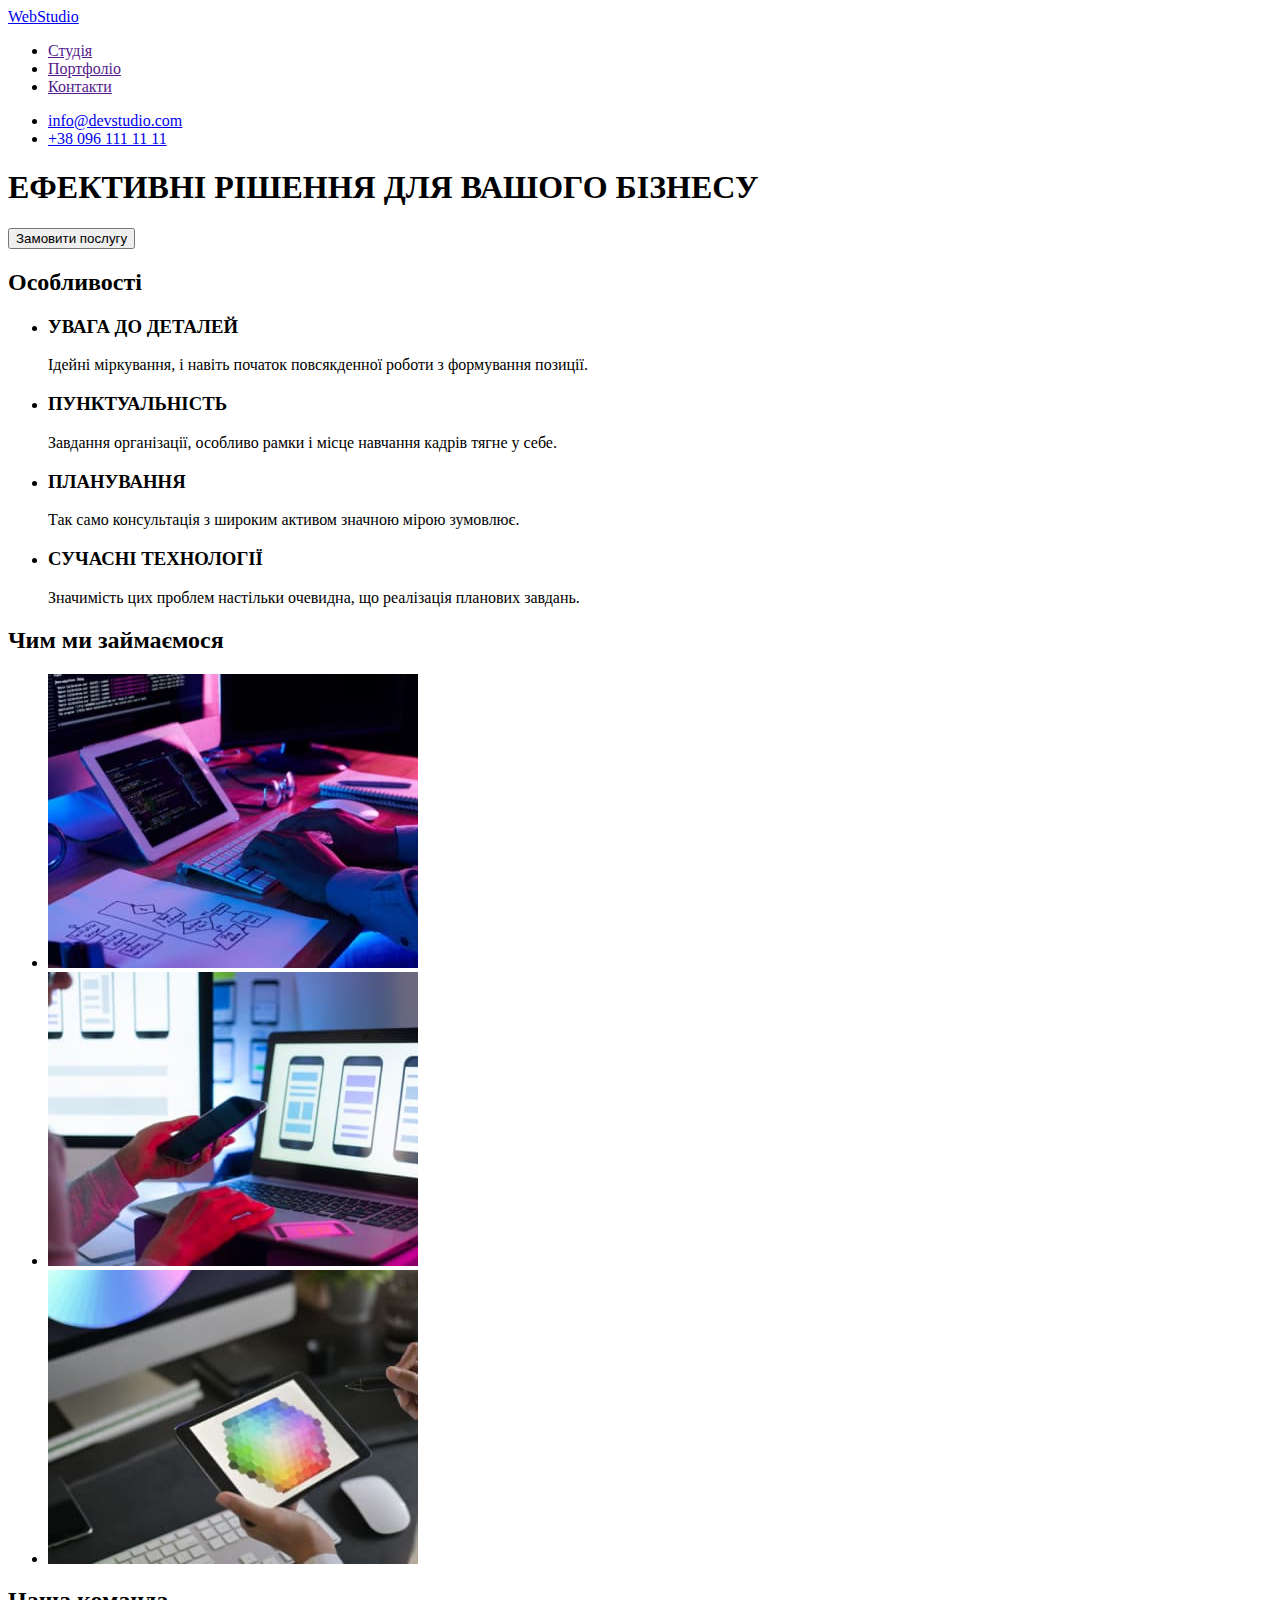
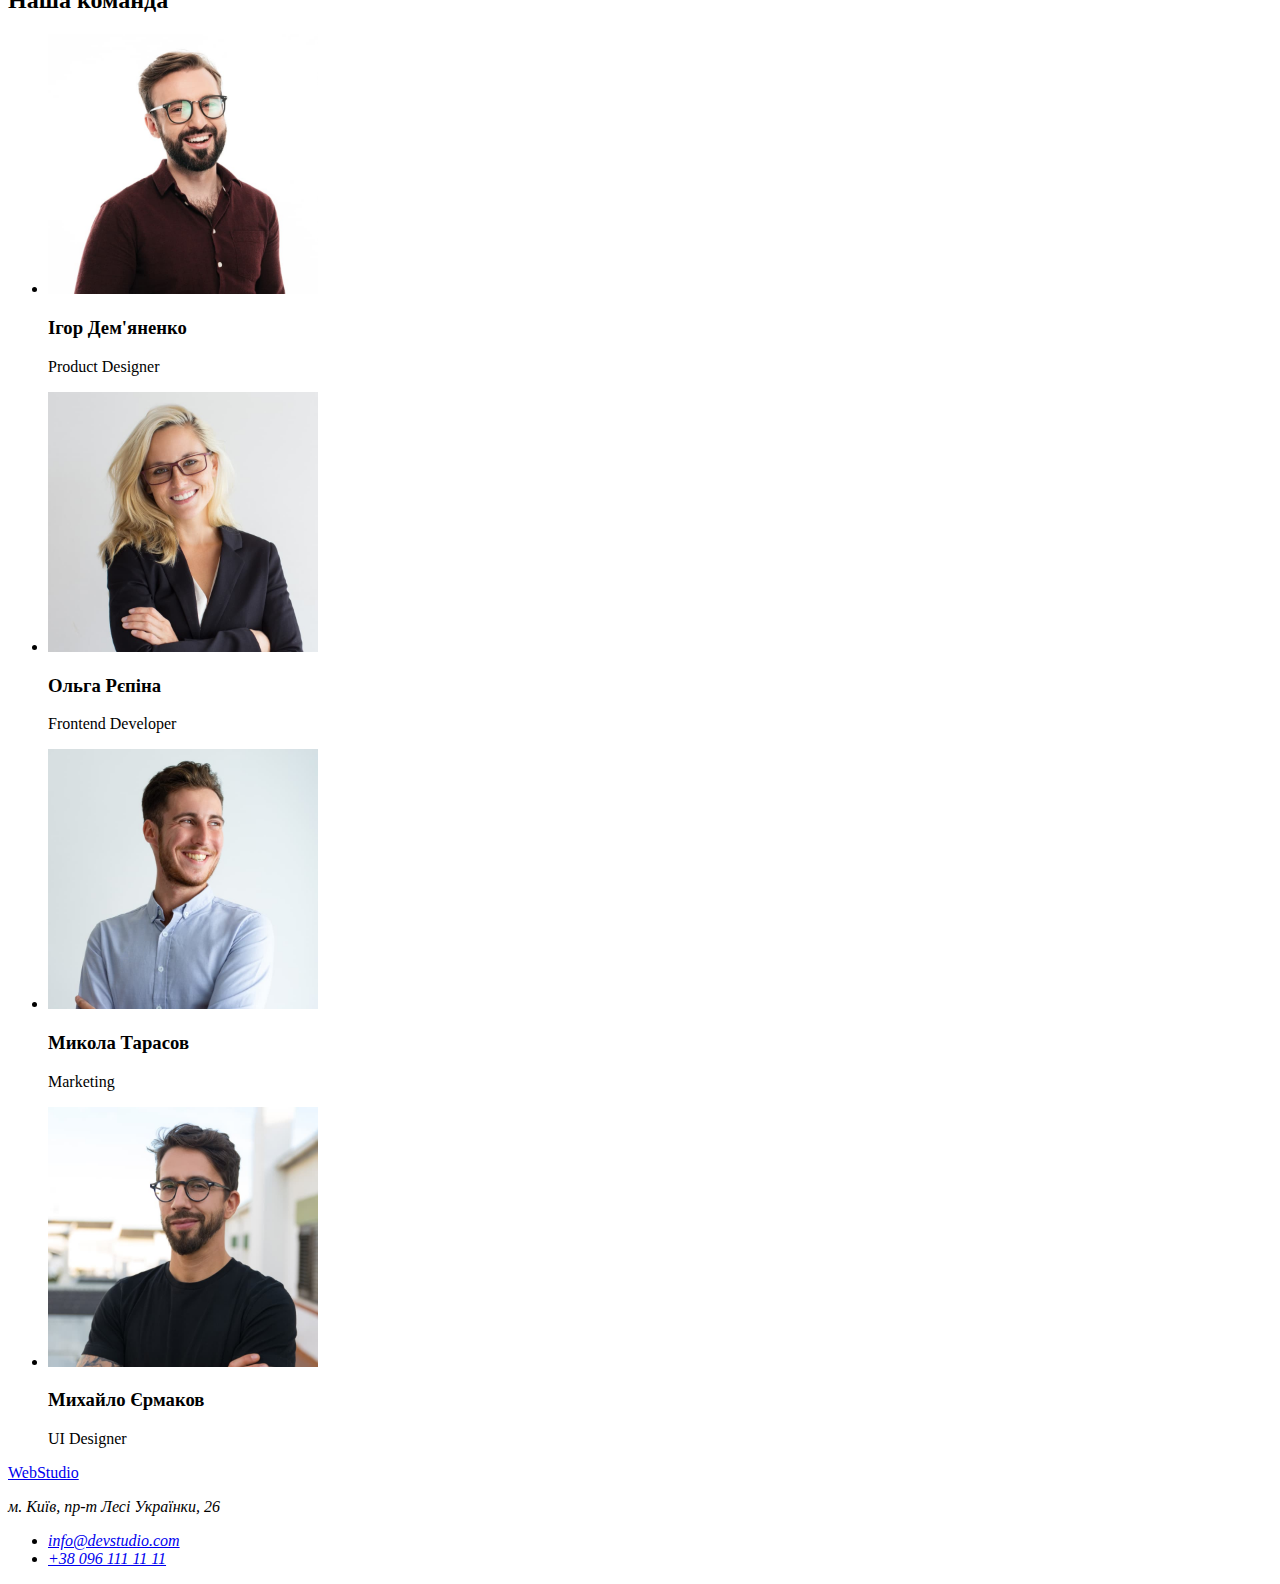
==== index.html @ 7e766d19 "Скопировал файлы" ====
<!DOCTYPE html>
<html lang="uk">
<head>
    <meta charset="UTF-8">
    <meta http-equiv="X-UA-Compatible" content="IE=edge">
    <meta name="viewport" content="width=device-width, initial-scale=1.0">
    <title>Document</title>
</head>
<body>
<!-- Header-->
<header> 
    <nav>
    <a href="/">WebStudio</a>
    <ul>
        <li><a href="">Студія</a> </li>
        <li><a href="">Портфоліо</a> </li>
        <li><a href="">Контакти</a> </li>
    </ul>
    </nav> 

    <ul>
    <li><a href="mailto:info@devstudio.com">info@devstudio.com</a></li>
    <li><a href="tel:+380961111111"> +38 096 111 11 11</a></li>
    </ul>   

</header>
<!--Main -->  
<main>
    <!-- Герой-->
<section>
    <h1>ЕФЕКТИВНІ РІШЕННЯ ДЛЯ ВАШОГО БІЗНЕСУ</h1>
<button type="button">Замовити послугу</button>
</section>
<!--Особливості-->
<section>
    <h2>Особливості</h2>
    <ul>
        <li>
            <h3>УВАГА ДО ДЕТАЛЕЙ</h3>
            <p>Ідейні міркування, і навіть початок повсякденної роботи з формування позиції.</p>
        </li>
        <li>
            <h3>ПУНКТУАЛЬНІСТЬ</h3>
            <p>Завдання організації, особливо рамки і місце навчання кадрів тягне у себе.</p>
        </li>
        <li>
            <h3>ПЛАНУВАННЯ</h3>
            <p>Так само консультація з широким активом значною мірою зумовлює.</p>
        </li>
        <li>
            <h3>СУЧАСНІ ТЕХНОЛОГІЇ</h3>
            <p>Значимість цих проблем настільки очевидна, що реалізація планових завдань.</p>
        </li>
    </ul>
</section>
<!--Чим ми займаємось-->
<section>
    <h2>Чим ми займаємося</h2>
    <ul>
        <li><img src="./images/box1.jpg" alt="Код" width="370"></li>
        <li><img src="./images/box2.jpg" alt="Структура" width="370"></li>
        <li><img src="./images/box3.jpg" alt="Палітра" width="370"></li>
    </ul>
</section>
<!--Наша команда-->
<section>
    <h2>Наша команда</h2>
    <ul>
        <li>
            <img src="./images/Igor.jpg" alt="Ігор Дем'яненко" width="270">
            <h3>Ігор Дем'яненко</h3>
            <p lang="en">Product Designer</p>
        </li>
        <li>
            <img src="./images/Olga.jpg" alt="Ольга Рєпіна" width="270">
            <h3>Ольга Рєпіна</h3>
            <p lang="en">Frontend Developer</p>
        </li>
        <li>
            <img src="./images/Mukola.jpg" alt="Mukola Tarasov" width="270">
            <h3>Микола Тарасов</h3>
            <p lang="en">Marketing</p>
        </li>
        <li>
            <img src="./images/Muhailo.jpg" alt="Михайло Єрмаков" width="270">
            <h3>Михайло Єрмаков</h3>
            <p lang="en">UI Designer</p>
        </li>
    </ul>
</section>
</main>
<!--Footer-->
<footer>
    <a href="/">WebStudio</a>
    <address>
        <p>м. Київ, пр-т Лесі Українки, 26</p>
        <ul>
            <li><a href="mailto:info@devstudio.com">info@devstudio.com</a></li>
            <li><a href="tel:+380961111111"> +38 096 111 11 11</a></li>
            </ul>  
    </address>
</footer>
</body>
</html>
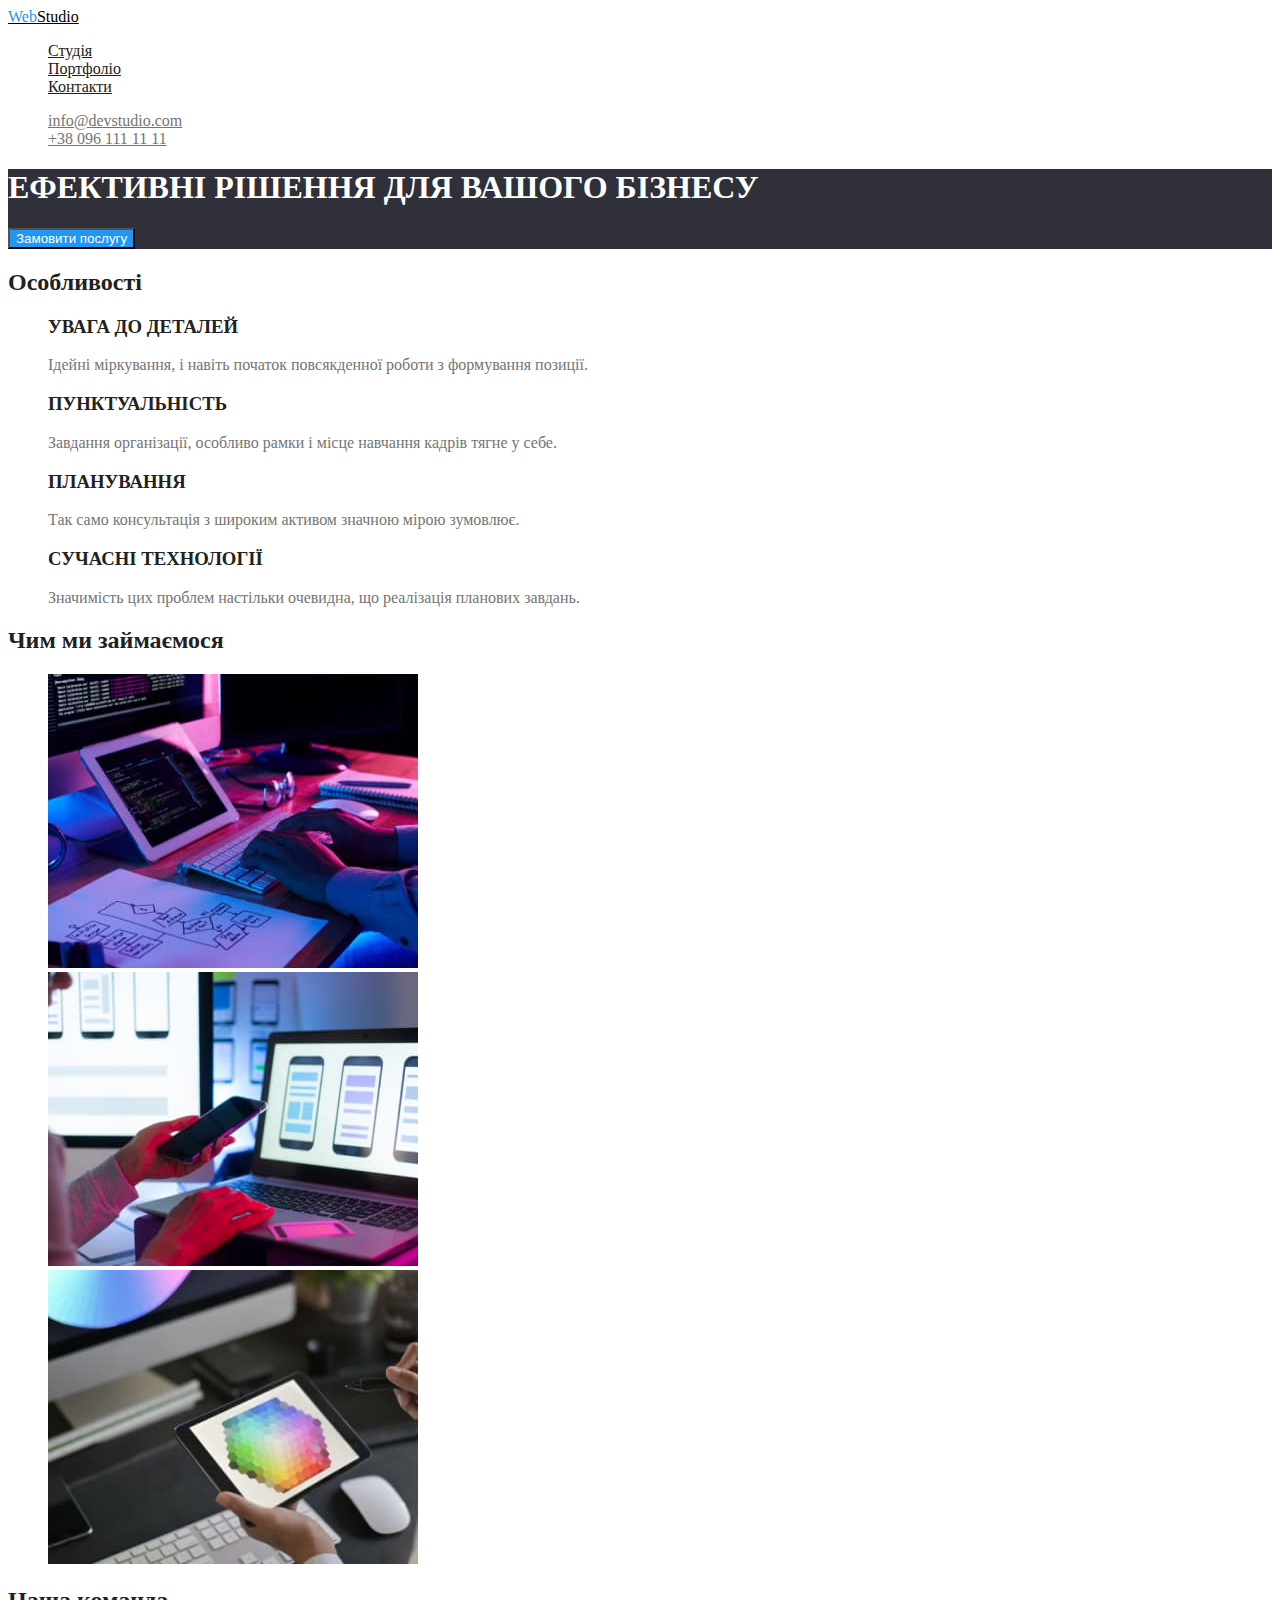
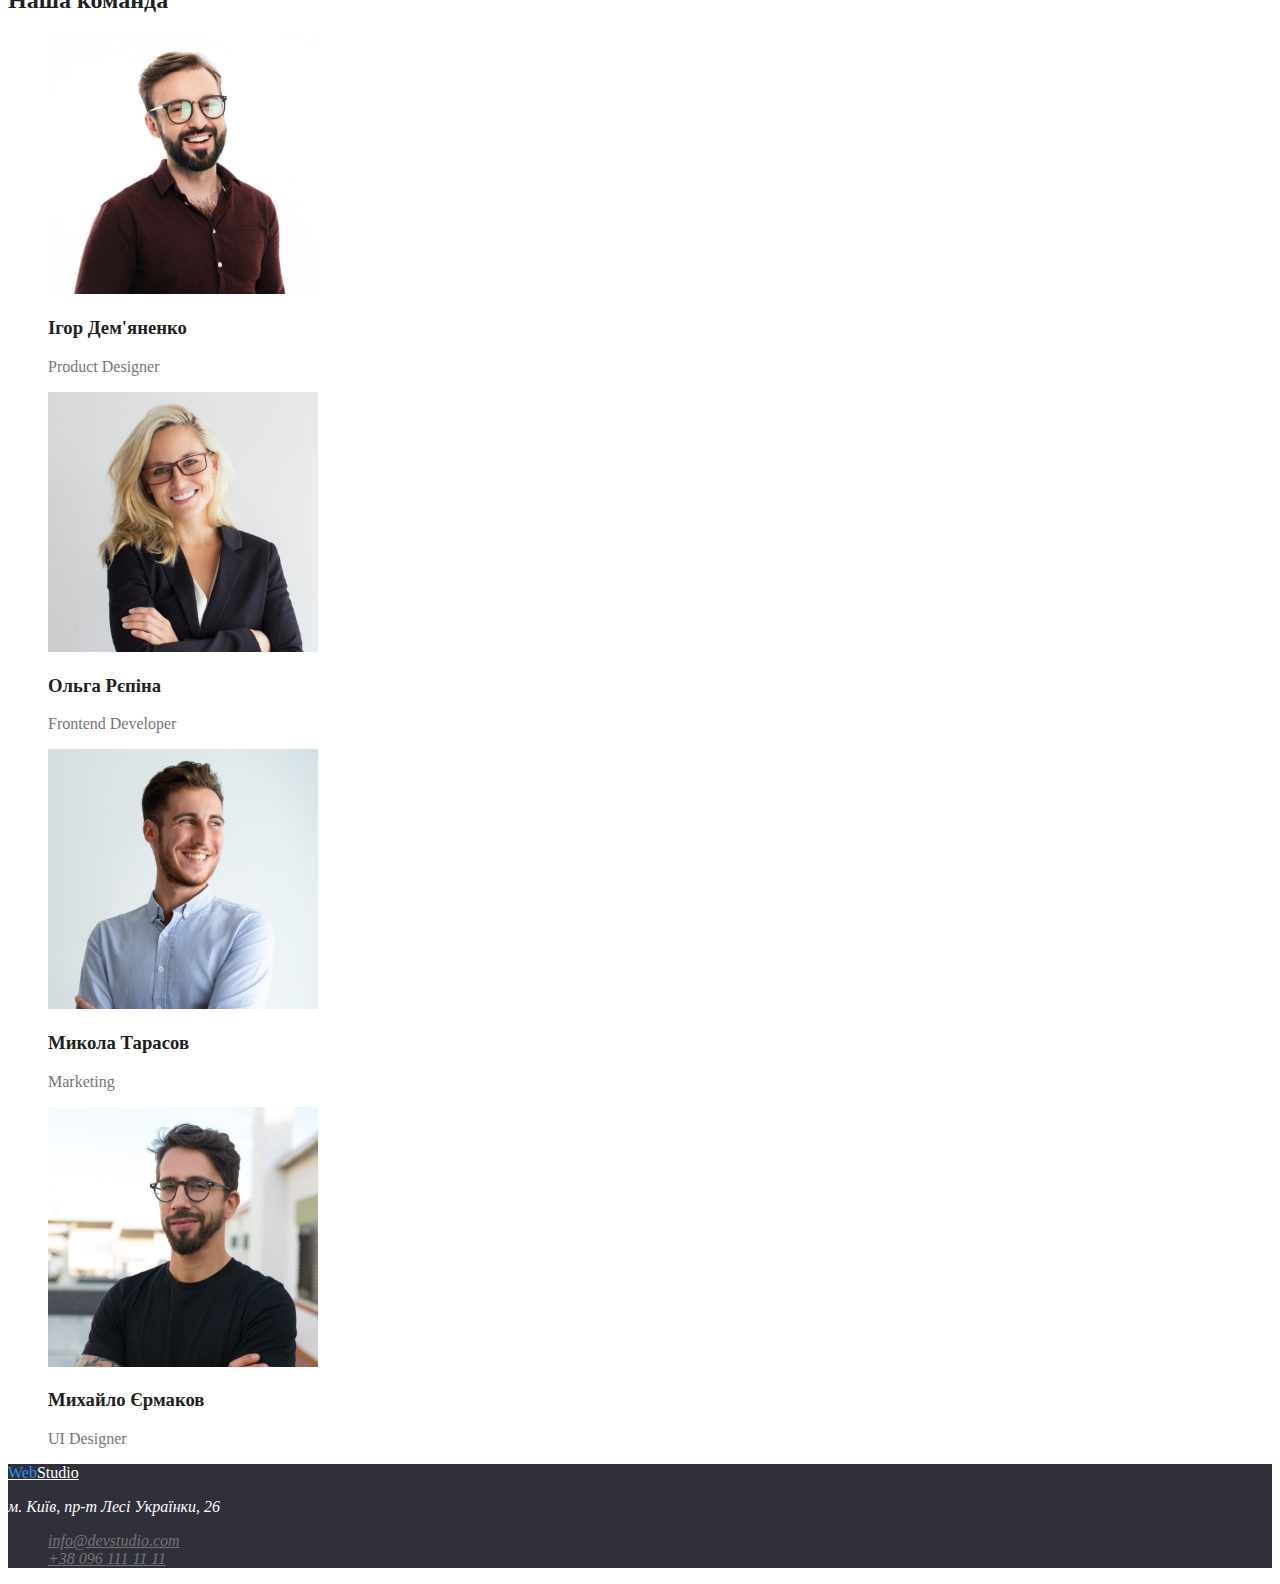
==== commit 14b6932c: "Добавляет цвет текста" ====
--- a/index.html
+++ b/index.html
@@ -5,98 +5,99 @@
     <meta http-equiv="X-UA-Compatible" content="IE=edge">
     <meta name="viewport" content="width=device-width, initial-scale=1.0">
     <title>Document</title>
+    <link rel="stylesheet" href="./css/style.css">
 </head>
 <body>
 <!-- Header-->
-<header> 
+<header class="page-header"> 
     <nav>
-    <a href="/">WebStudio</a>
-    <ul>
-        <li><a href="">Студія</a> </li>
-        <li><a href="">Портфоліо</a> </li>
-        <li><a href="">Контакти</a> </li>
+    <a href="/" class="logo"><span class="logo-item">Web</span>Studio</a>
+    <ul class="site-nav list">
+        <li><a href="" class="link">Студія</a> </li>
+        <li><a href="" class="link">Портфоліо</a> </li>
+        <li><a href="" class="link">Контакти</a> </li>
     </ul>
     </nav> 
 
-    <ul>
-    <li><a href="mailto:info@devstudio.com">info@devstudio.com</a></li>
-    <li><a href="tel:+380961111111"> +38 096 111 11 11</a></li>
+    <ul class="auth-nav list">
+    <li><a href="mailto:info@devstudio.com" class="link">info@devstudio.com</a></li>
+    <li><a href="tel:+380961111111" class="link"> +38 096 111 11 11</a></li>
     </ul>   
 
 </header>
 <!--Main -->  
 <main>
     <!-- Герой-->
-<section>
-    <h1>ЕФЕКТИВНІ РІШЕННЯ ДЛЯ ВАШОГО БІЗНЕСУ</h1>
-<button type="button">Замовити послугу</button>
+<section class="hero">
+    <h1 class="hero-title">ЕФЕКТИВНІ РІШЕННЯ ДЛЯ ВАШОГО БІЗНЕСУ</h1>
+<button type="button" class="button">Замовити послугу</button>
 </section>
 <!--Особливості-->
-<section>
-    <h2>Особливості</h2>
-    <ul>
+<section class="section">
+    <h2 class="section-title">Особливості</h2>
+    <ul class="features-list list">
         <li>
-            <h3>УВАГА ДО ДЕТАЛЕЙ</h3>
-            <p>Ідейні міркування, і навіть початок повсякденної роботи з формування позиції.</p>
+            <h3 class="title">УВАГА ДО ДЕТАЛЕЙ</h3>
+            <p class="text">Ідейні міркування, і навіть початок повсякденної роботи з формування позиції.</p>
         </li>
         <li>
-            <h3>ПУНКТУАЛЬНІСТЬ</h3>
-            <p>Завдання організації, особливо рамки і місце навчання кадрів тягне у себе.</p>
+            <h3 class="title">ПУНКТУАЛЬНІСТЬ</h3>
+            <p class="text">Завдання організації, особливо рамки і місце навчання кадрів тягне у себе.</p>
         </li>
         <li>
-            <h3>ПЛАНУВАННЯ</h3>
-            <p>Так само консультація з широким активом значною мірою зумовлює.</p>
+            <h3 class="title">ПЛАНУВАННЯ</h3>
+            <p class="text">Так само консультація з широким активом значною мірою зумовлює.</p>
         </li>
         <li>
-            <h3>СУЧАСНІ ТЕХНОЛОГІЇ</h3>
-            <p>Значимість цих проблем настільки очевидна, що реалізація планових завдань.</p>
+            <h3 class="title">СУЧАСНІ ТЕХНОЛОГІЇ</h3>
+            <p class="text">Значимість цих проблем настільки очевидна, що реалізація планових завдань.</p>
         </li>
     </ul>
 </section>
 <!--Чим ми займаємось-->
-<section>
-    <h2>Чим ми займаємося</h2>
-    <ul>
+<section class="section">
+    <h2 class="section-title">Чим ми займаємося</h2>
+    <ul class="work-list list">
         <li><img src="./images/box1.jpg" alt="Код" width="370"></li>
         <li><img src="./images/box2.jpg" alt="Структура" width="370"></li>
         <li><img src="./images/box3.jpg" alt="Палітра" width="370"></li>
     </ul>
 </section>
 <!--Наша команда-->
-<section>
-    <h2>Наша команда</h2>
-    <ul>
-        <li>
+<section class="section">
+    <h2 class="section-title">Наша команда</h2>
+    <ul class="team-list list">
+        <li class="team-list-item">
             <img src="./images/Igor.jpg" alt="Ігор Дем'яненко" width="270">
-            <h3>Ігор Дем'яненко</h3>
-            <p lang="en">Product Designer</p>
+            <h3  class="title">Ігор Дем'яненко</h3>
+            <p lang="en" class="text">Product Designer</p>
         </li>
-        <li>
+        <li class="team-list-item">
             <img src="./images/Olga.jpg" alt="Ольга Рєпіна" width="270">
-            <h3>Ольга Рєпіна</h3>
-            <p lang="en">Frontend Developer</p>
+            <h3 class="title">Ольга Рєпіна</h3>
+            <p lang="en" class="text">Frontend Developer</p>
         </li>
-        <li>
+        <li class="team-list-item">
             <img src="./images/Mukola.jpg" alt="Mukola Tarasov" width="270">
-            <h3>Микола Тарасов</h3>
-            <p lang="en">Marketing</p>
+            <h3 class="title">Микола Тарасов</h3>
+            <p lang="en" class="text">Marketing</p>
         </li>
-        <li>
+        <li class="team-list-item">
             <img src="./images/Muhailo.jpg" alt="Михайло Єрмаков" width="270">
-            <h3>Михайло Єрмаков</h3>
-            <p lang="en">UI Designer</p>
+            <h3 class="title">Михайло Єрмаков</h3>
+            <p lang="en" class="text">UI Designer</p>
         </li>
     </ul>
 </section>
 </main>
 <!--Footer-->
-<footer>
-    <a href="/">WebStudio</a>
-    <address>
-        <p>м. Київ, пр-т Лесі Українки, 26</p>
-        <ul>
-            <li><a href="mailto:info@devstudio.com">info@devstudio.com</a></li>
-            <li><a href="tel:+380961111111"> +38 096 111 11 11</a></li>
+<footer class="page-footer">
+    <a href="/" class="logo footers">  <span class="logo-item">Web</span>Studio</a>
+    <address class="adress">
+        <p class="text">м. Київ, пр-т Лесі Українки, 26</p>
+        <ul class="adress-list list">
+            <li><a href="mailto:info@devstudio.com" class="link">info@devstudio.com</a></li>
+            <li><a href="tel:+380961111111" class="link"> +38 096 111 11 11</a></li>
             </ul>  
     </address>
 </footer>
--- a/css/style.css
+++ b/css/style.css
@@ -0,0 +1,122 @@
+/* цвет акцент #2196F3 
+белый цвет #FFFFFF
+цвет фона секции темный #2F303A 
+цвет фона секции серый #F5F4FA 
+ цвет фона секции беловатый #F5F5F5
+ цвет текста #212121
+ цвет абзаца #757575
+*/
+
+:root {
+    --accent-color: #2196F3;
+    --heder-bg-color: #FFFFFF;
+    --section-hero-color: #2F303A;
+    --section-one-color: #F5F5F5;
+    --section-two-color: #2F303A;
+    --primery-text-color: #212121;
+    --paragraph-text-color: #757575;
+}
+body {
+
+}
+
+.list {
+    list-style: none;
+}
+
+/* header */
+
+.header {
+    background-color: var(--heder-bg-color);
+}
+
+/* logo */
+
+.logo {
+    color: #000000;
+}
+
+.logo-item  {
+    color: var(--accent-color);
+}
+
+/* site nav */
+
+.site-nav .link {
+    color: var(--primery-text-color);
+}
+
+.site-nav .link:hover, 
+.site-nav .link:focus {
+    color: var(--accent-color);
+}
+.auth-nav .link {
+    color: var(--paragraph-text-color);
+}
+.auth-nav .link:hover {
+    color: var(--accent-color);
+}
+
+/* hero */
+.hero {
+    background-color: var(--section-hero-color);
+}
+
+.hero-title {
+    color: #FFFFFF;
+}
+
+.button {
+    background-color: var(--accent-color);
+    color: #FFFFFF;
+}
+
+/* section */
+
+.section-title  {
+    color: var(--primery-text-color);
+}
+
+/* features */
+
+.features-list .title {
+    color: var(--primery-text-color);
+}
+
+.features-list .text {
+    color: var(--paragraph-text-color);
+}
+
+/* Our team */
+
+.team-list .title {
+    color: var(--primery-text-color);
+}
+
+.team-list .text{
+    color: var(--paragraph-text-color);
+}
+
+/* footer */
+
+.page-footer {
+    background-color: var(--section-hero-color);
+    }
+
+.logo.footers  {
+    color: #FFFFFF;
+}
+
+.page-footer .text {
+    color: #FFFFFF;
+}
+
+.page-footer .link {
+    color: var(--paragraph-text-color);
+}
+
+.page-footer .link:hover,
+.page-footer .link:focus {
+    color: var(--accent-color);
+}
+
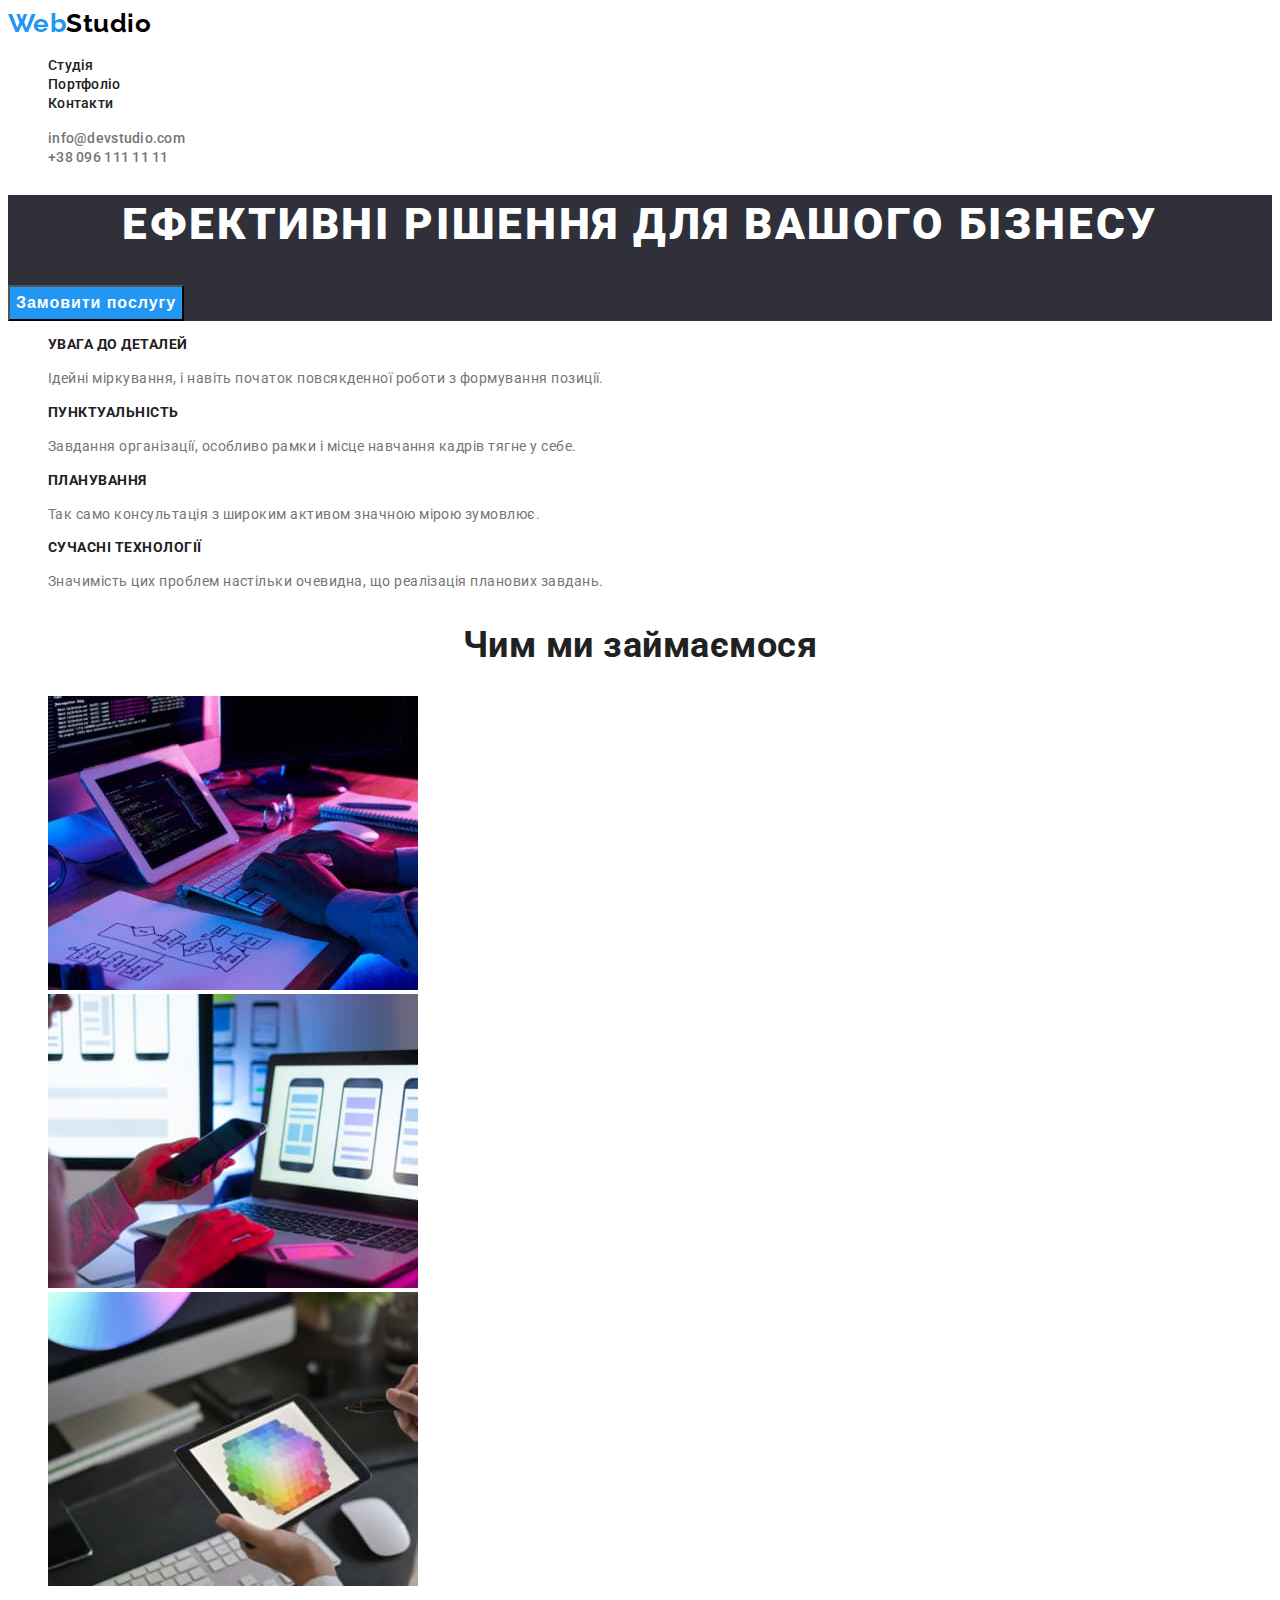
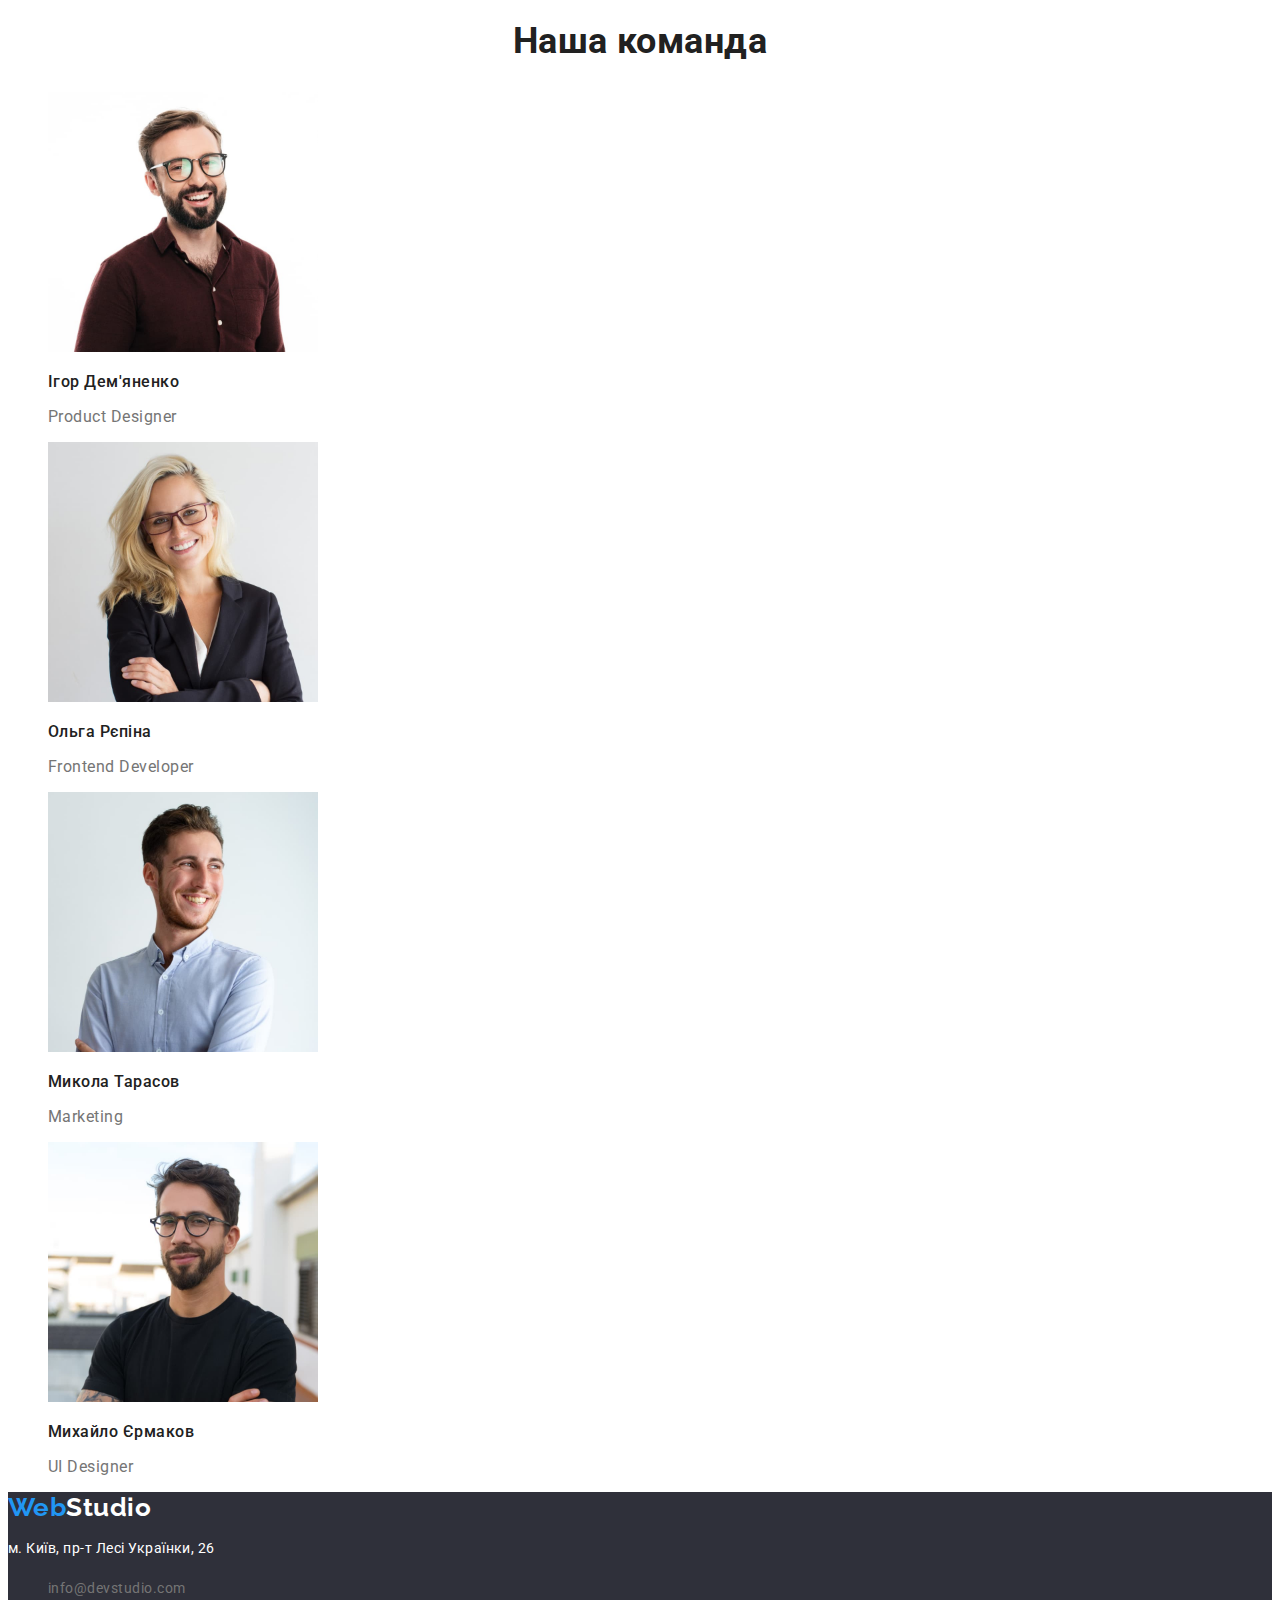
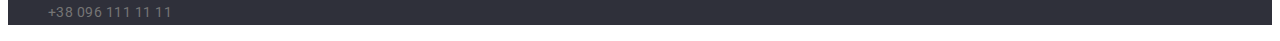
==== commit 4ec18bb1: "Добавляет стили текста" ====
--- a/index.html
+++ b/index.html
@@ -6,6 +6,9 @@
     <meta name="viewport" content="width=device-width, initial-scale=1.0">
     <title>Document</title>
     <link rel="stylesheet" href="./css/style.css">
+    <link rel="preconnect" href="https://fonts.googleapis.com">
+<link rel="preconnect" href="https://fonts.gstatic.com" crossorigin>
+<link href="https://fonts.googleapis.com/css2?family=Raleway:wght@700&family=Roboto:wght@400;500;700;900&display=swap" rel="stylesheet">
 </head>
 <body>
 <!-- Header-->
@@ -14,7 +17,7 @@
     <a href="/" class="logo"><span class="logo-item">Web</span>Studio</a>
     <ul class="site-nav list">
         <li><a href="" class="link">Студія</a> </li>
-        <li><a href="" class="link">Портфоліо</a> </li>
+        <li><a href="./portfolio.html" class="link">Портфоліо</a> </li>
         <li><a href="" class="link">Контакти</a> </li>
     </ul>
     </nav> 
@@ -34,7 +37,7 @@
 </section>
 <!--Особливості-->
 <section class="section">
-    <h2 class="section-title">Особливості</h2>
+    <h2 hidden class="section-title ">Особливості</h2>
     <ul class="features-list list">
         <li>
             <h3 class="title">УВАГА ДО ДЕТАЛЕЙ</h3>
--- a/css/style.css
+++ b/css/style.css
@@ -10,15 +10,19 @@
 :root {
     --accent-color: #2196F3;
     --heder-bg-color: #FFFFFF;
-    --section-hero-color: #2F303A;
+    --primery-bg-color: #2F303A;
     --section-one-color: #F5F5F5;
-    --section-two-color: #2F303A;
+    --section-two-color: #F5F4FA;
     --primery-text-color: #212121;
     --paragraph-text-color: #757575;
 }
+
 body {
+   color: var(--primery-text-color);
 
-}
+   font-family: Roboto, sans-serif;
+   letter-spacing: 0.03em;
+   }
 
 .list {
     list-style: none;
@@ -34,6 +38,12 @@
 
 .logo {
     color: #000000;
+
+    font-family: Raleway, sans-serif;
+    font-weight: 700;
+    font-size: 26px;
+    line-height: 1.19;
+    text-decoration: none;
 }
 
 .logo-item  {
@@ -44,14 +54,31 @@
 
 .site-nav .link {
     color: var(--primery-text-color);
+
+    font-weight: 500;
+    font-size: 14px;
+    line-height: 1.14;
+    letter-spacing: 0.02em;
+    text-decoration: none;
 }
 
 .site-nav .link:hover, 
 .site-nav .link:focus {
     color: var(--accent-color);
 }
+
+.site-nav .link.current {
+    color: var(--accent-color);
+}
+
 .auth-nav .link {
     color: var(--paragraph-text-color);
+
+    font-weight: 500;
+    font-size: 14px;
+    line-height: 1.14px;
+    letter-spacing: 0.02em;
+    text-decoration: none;
 }
 .auth-nav .link:hover {
     color: var(--accent-color);
@@ -59,48 +86,77 @@
 
 /* hero */
 .hero {
-    background-color: var(--section-hero-color);
+    background-color: var(--primery-bg-color);
 }
 
 .hero-title {
     color: #FFFFFF;
+
+    font-weight: 900;
+    font-size: 44px;
+    line-height: 1.36;
+    text-align: center;
+    letter-spacing: 0.06em;
+    text-transform: uppercase;
+
 }
 
 .button {
     background-color: var(--accent-color);
     color: #FFFFFF;
+    cursor: pointer;
+
+    font-weight: 700;
+    font-size: 16px;
+    line-height: 1.88;
+    display: flex;
+    letter-spacing: 0.06em;
 }
 
 /* section */
 
-.section-title  {
-    color: var(--primery-text-color);
-}
+.section-title {
+    font-weight: 700;
+    font-size: 36px;
+    line-height: 1.17;
+    text-align: center;
+    }
 
 /* features */
 
 .features-list .title {
-    color: var(--primery-text-color);
+    font-weight: 700;
+    font-size: 14px;
+    line-height: 1.14;
+    text-transform: uppercase;
 }
 
 .features-list .text {
     color: var(--paragraph-text-color);
+
+    font-size: 14px;
+    line-height: 1.71;
 }
 
 /* Our team */
 
 .team-list .title {
-    color: var(--primery-text-color);
-}
+    font-weight: 500;
+    font-size: 16px;
+    line-height: 1.19x;
+    }
 
 .team-list .text{
     color: var(--paragraph-text-color);
+
+    font-size: 16px;
+    line-height: 1.19;
 }
 
 /* footer */
 
 .page-footer {
-    background-color: var(--section-hero-color);
+    background-color: var(--primery-bg-color);
     }
 
 .logo.footers  {
@@ -109,10 +165,19 @@
 
 .page-footer .text {
     color: #FFFFFF;
+
+    font-style: normal;
+    font-size: 14px;
+    line-height: 1.71;
 }
 
 .page-footer .link {
     color: var(--paragraph-text-color);
+
+    font-style: normal;
+    font-size: 14px;
+    line-height: 1.71;
+    text-decoration: none;
 }
 
 .page-footer .link:hover,
@@ -120,3 +185,8 @@
     color: var(--accent-color);
 }
 
+
+
+/* PORTFOLIO
+ */
+
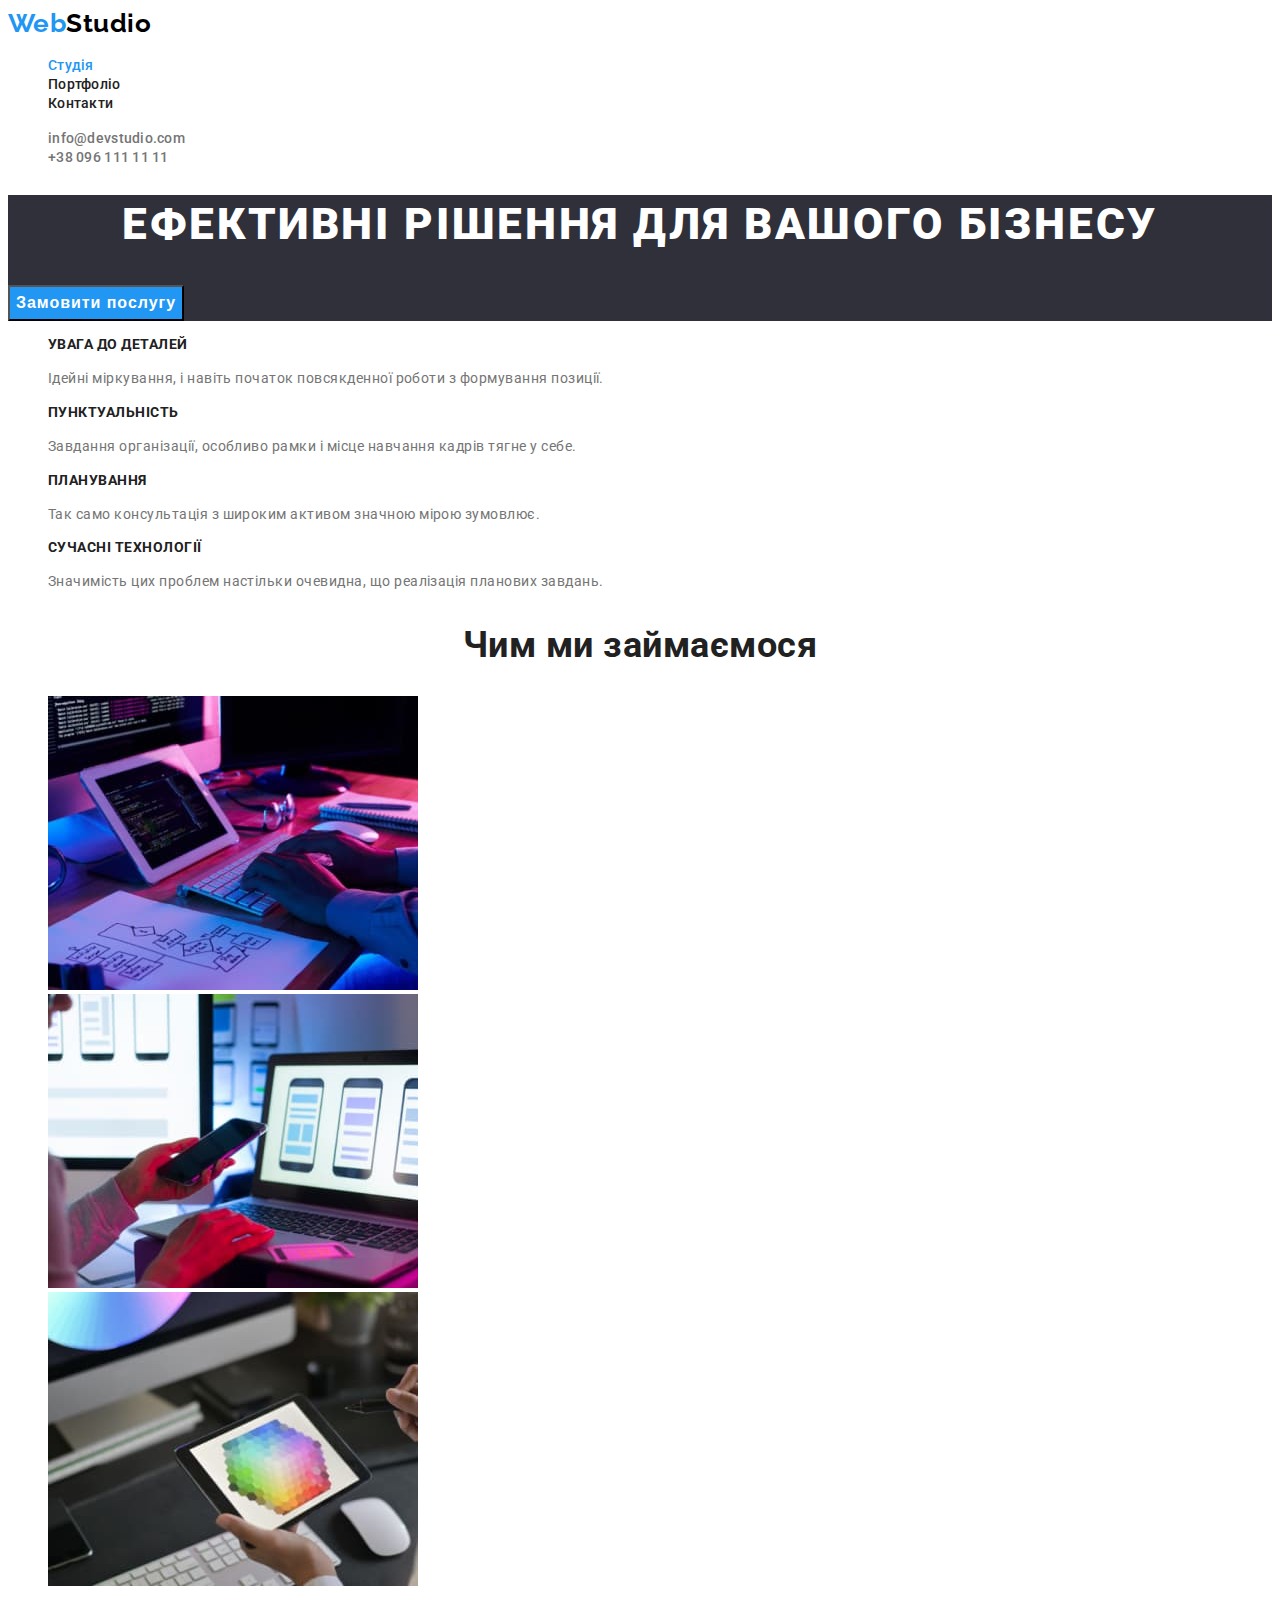
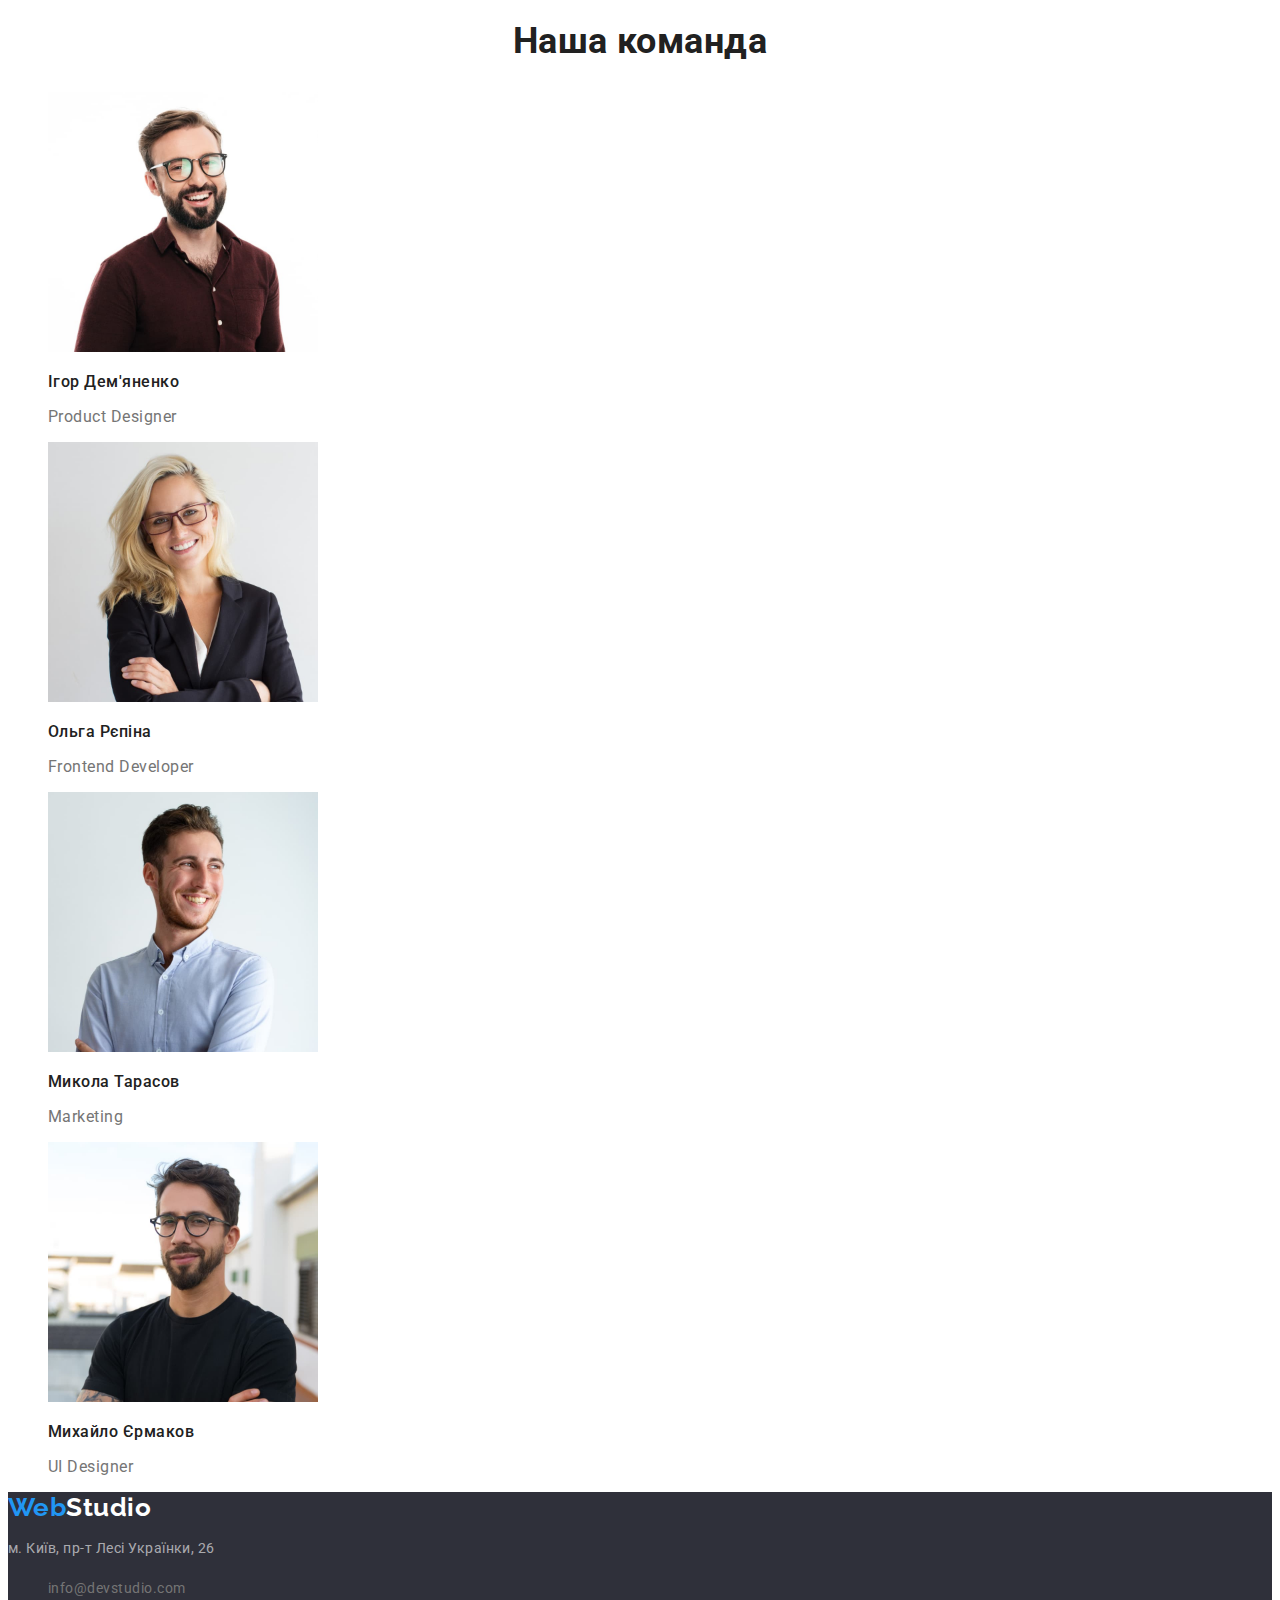
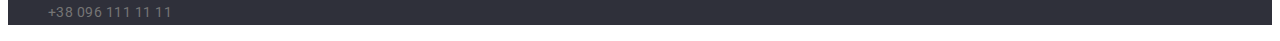
==== commit a6c18440: "Добавляет ссылки в навигации" ====
--- a/index.html
+++ b/index.html
@@ -16,7 +16,7 @@
     <nav>
     <a href="/" class="logo"><span class="logo-item">Web</span>Studio</a>
     <ul class="site-nav list">
-        <li><a href="" class="link">Студія</a> </li>
+        <li><a href="/" class="link current">Студія</a> </li>
         <li><a href="./portfolio.html" class="link">Портфоліо</a> </li>
         <li><a href="" class="link">Контакти</a> </li>
     </ul>
--- a/css/style.css
+++ b/css/style.css
@@ -164,7 +164,7 @@
 }
 
 .page-footer .text {
-    color: #FFFFFF;
+    color: rgba(255, 255, 255, 0.6);
 
     font-style: normal;
     font-size: 14px;
@@ -190,3 +190,39 @@
 /* PORTFOLIO
  */
 
+ /* filtr */
+
+.button-filtr {
+    color: #000000;
+    background-color: var(--section-two-color);
+    cursor: pointer;
+
+    font-family: "Roboto", sans-serif;
+    font-style: normal;
+    font-weight: 500;
+    font-size: 16px;
+    line-height: 1.63;
+    letter-spacing: 0.03em
+}
+
+.button-filtr:hover,
+.button-filtr:focus {
+    background-color: var(--accent-color);
+    color: #FFFFFF;
+}
+
+/* Works */
+
+.portfolio-works .title {
+    font-weight: 700;
+    font-size: 18px;
+    line-height: 2;
+    letter-spacing: 0.06em;
+}
+
+.portfolio-works .text {
+    color: var(--paragraph-text-color);
+
+    font-size: 16px;
+    line-height: 1.88;
+}